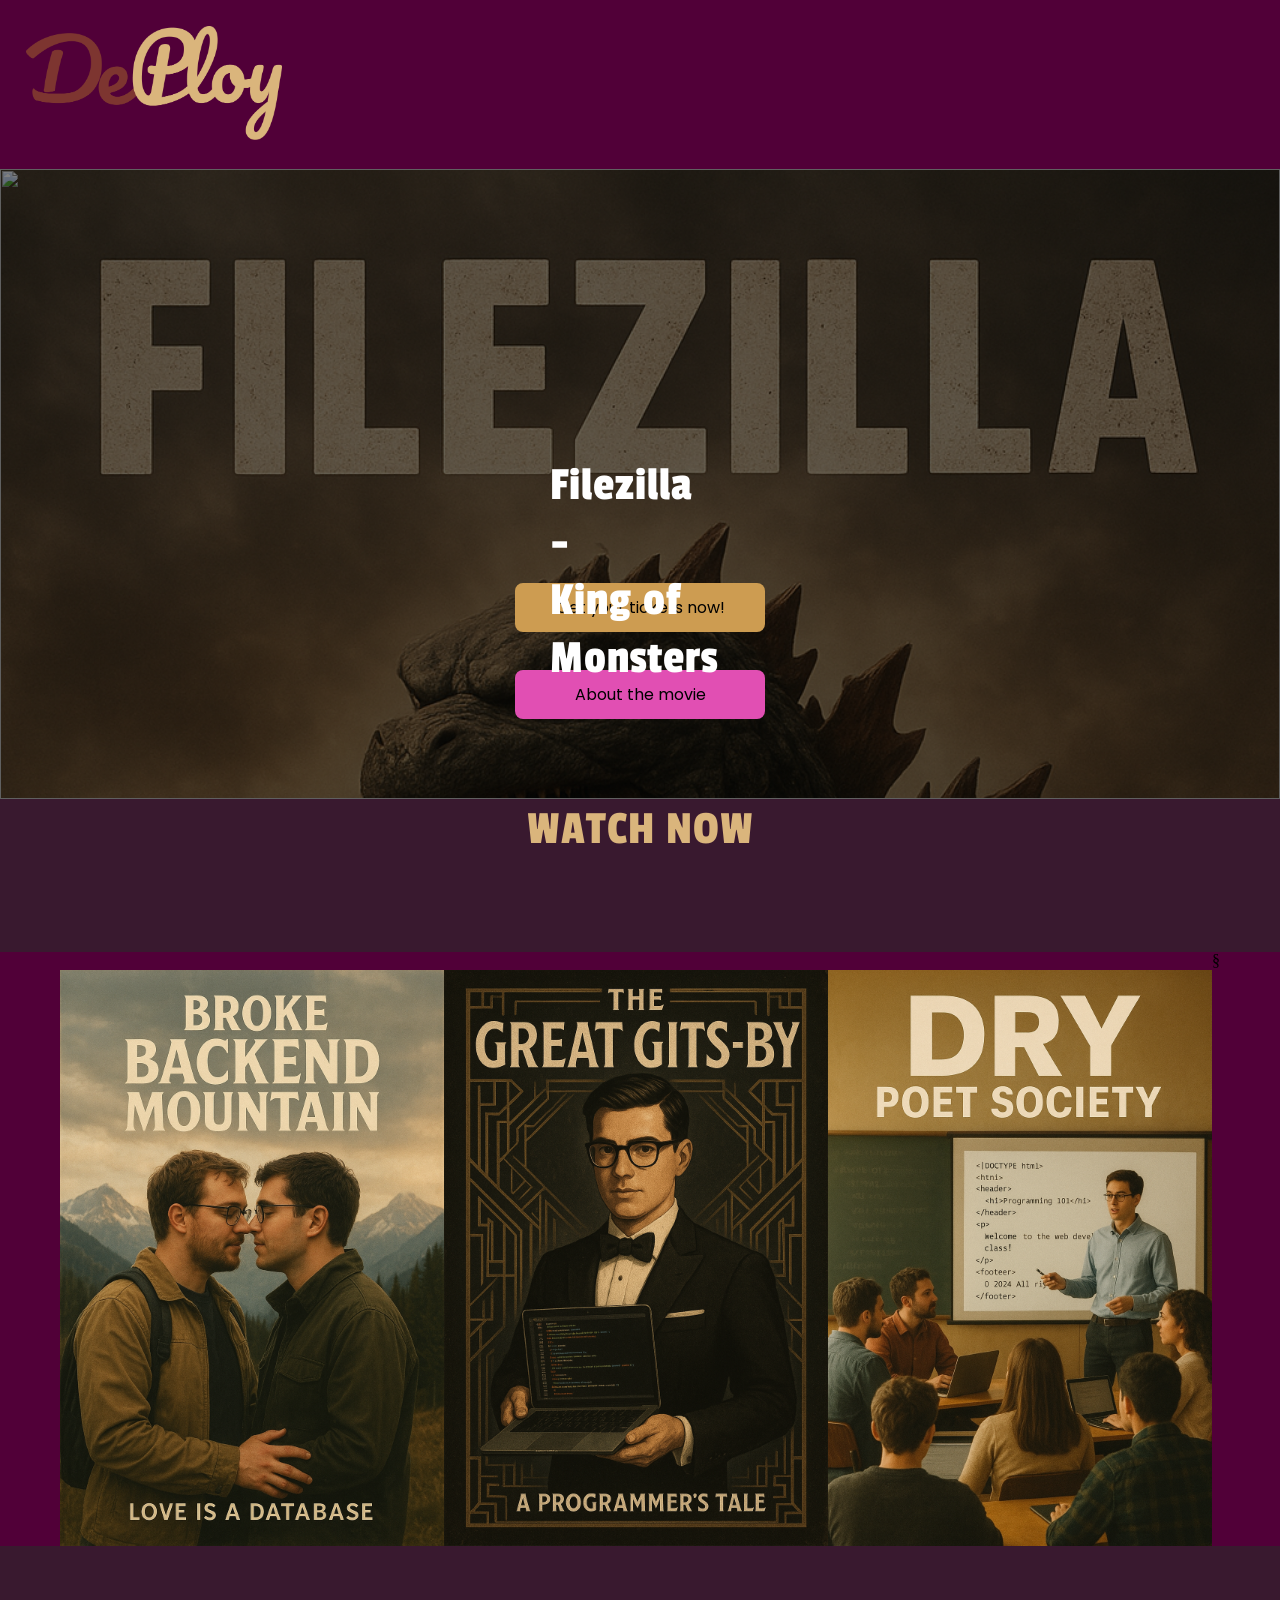
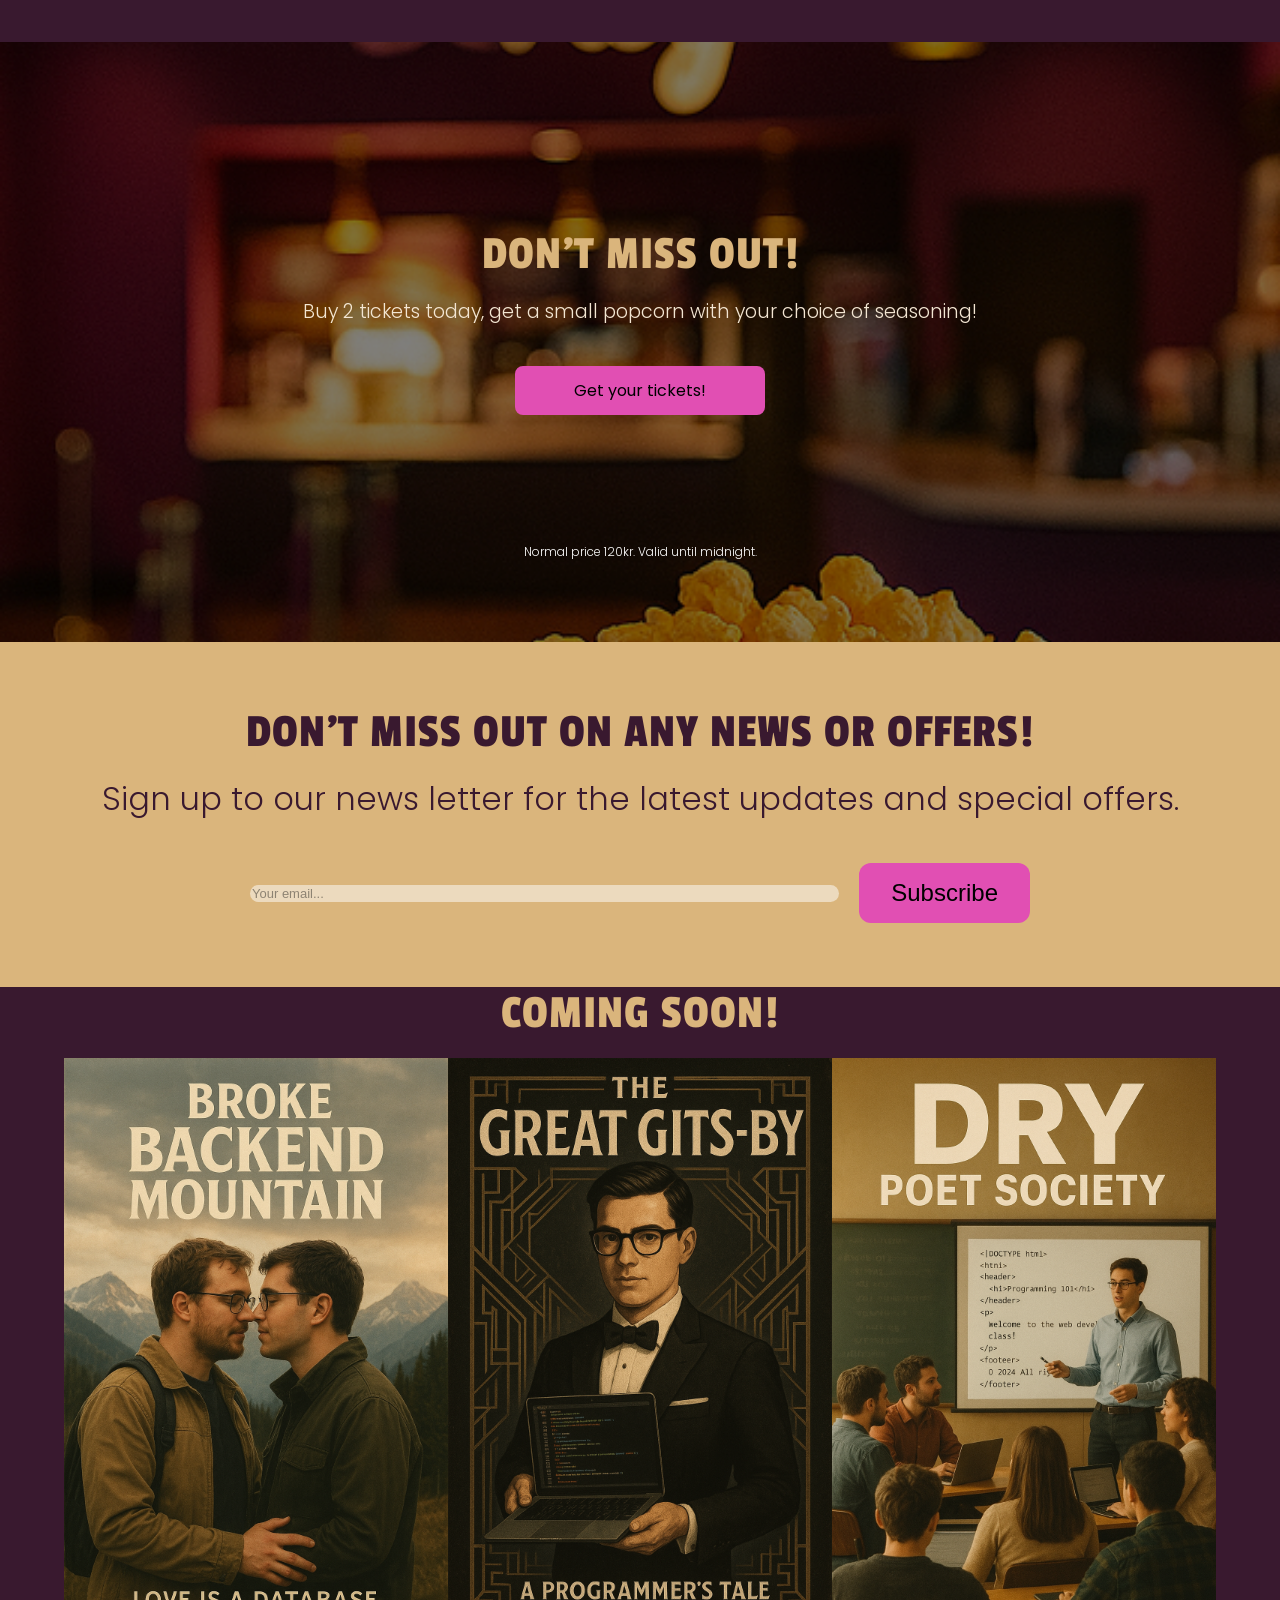
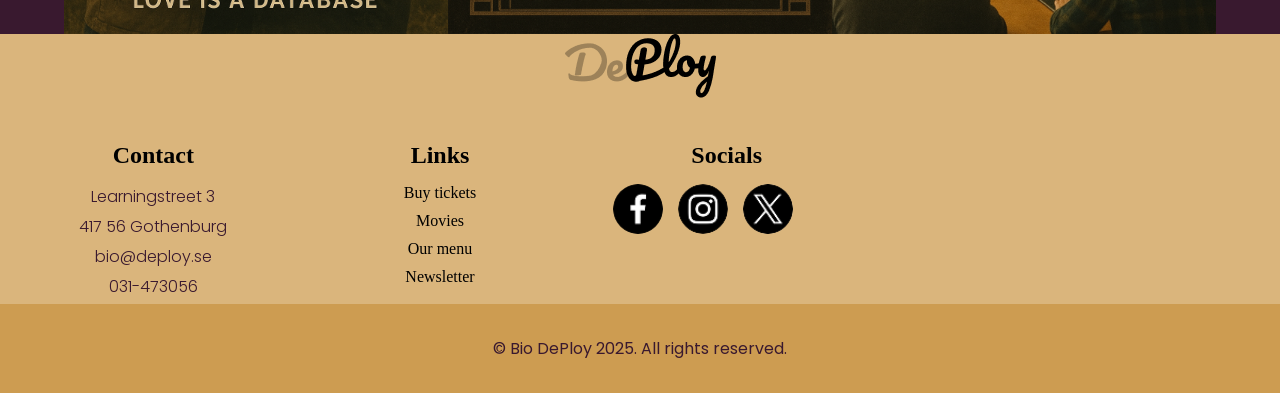
==== index.html @ 93028e11 "please work" ====
<!DOCTYPE html>
<html lang="en">
<head>
    <meta charset="UTF-8">
    <meta name="viewport" content="width=device-width, initial-scale=1.0">
    <title>Deploy theater</title>
    <link rel="stylesheet" href="style.css">
  
    
</head>
<body>
   <header>
        <img class="logo" src="images/Logga(1).png">
   </header>
        <div class="image-container">
            <img class="hero-img" src="images/FILEZILLAAA.png">
                <div class="button-container">
                    <h1>Filezilla -<br> King of Monsters</h1><br>
                    <button class="button-main">Get your tickets now!</button><br>
                    <button class="button-info">About the movie</button>
                </div>   
        </div>
            <h2>WATCH NOW</h2>
                <div class="carousel-container">
                    <img class="carousel-img" src="images/Brokebackend.png">
                    <img class="carousel-img" src="images/GreatGitsby.png">
                    <img class="carousel-img" src="images/drypoet.png">
               § </div>
                
                        <section class="offer">

                            
                            <div id="popcorn">  
                                <img src="/images/popcorn.png">  
                                <div class="popcorn-content">
                                    <h2>Don't miss out!</h2>
                                    <p>Buy 2 tickets today, get a small popcorn with your choice of seasoning!</p>
                                    <button class="button-info">Get your tickets!</button>
                                </div>
                                <p class="popcorn-disclaimer"><small>Normal price 120kr. Valid until midnight.</small></p>
                            </div>
                             
                        </section>
                        <div class="newsletter-section">
                            <h2>Don't miss out on any news or offers!</h2>
                            <p>Sign up to our news letter for the latest updates and special offers.</p>
                            
                            <div class="newsletter-form">
                                <input type="email" placeholder="Your email...">
                                <button>Subscribe</button>
                            </div>
                        </div>
                   <h2>Coming soon!</h2>
                    <div class="upcoming-movies">
                    <img class="carousel-img" src="images/Brokebackend.png">
                    <img class="carousel-img" src="images/GreatGitsby.png">
                    <img class="carousel-img" src="images/drypoet.png">
                    </div> 
                    

                
                    <footer>
                        <div class="footer-logo">
                            <img src="images/loggo.png" alt="Deploy">
                        </div>
                        
                        <div class="footer-container">
                            <div class="footer-contact">
                                <h3>Contact</h3>
                                <p>Learningstreet 3</p>
                                <p>417 56 Gothenburg</p>
                                <p>bio@deploy.se</p>
                                <p>031-473056</p>
                            </div>
                            
                            <div class="footer-links">
                                <h3>Links</h3>
                                <ul>
                                    <li><a href="#">Buy tickets</a></li>
                                    <li><a href="#">Movies</a></li>
                                    <li><a href="#">Our menu</a></li>
                                    <li><a href="#">Newsletter</a></li>
                                </ul>
                            </div>
                            
                            <div class="footer-socials">
                                <h3>Socials</h3>
                                <div class="social-icons">
                                    <a href="#"><img src="images/facebook.png" alt="Facebook"></a>
                                    <a href="#"><img src="images/instagram.png" alt="Instagram"></a>
                                    <a href="#"><img src="images/twitter.png" alt="X"></a>
                                </div>
                            </div>
                            <br>
                        </footer>
                   
                            <section class="copyright">
                                &copy; Bio DePloy 2025. All rights reserved.
                            </section>
                    
</body>
</html>
---- style.css ----
@import url('https://fonts.googleapis.com/css2?family=Great+Vibes&family=Londrina+Sketch&family=Noto+Serif+Oriya:wght@400..700&family=Passion+One:wght@400;700;900&family=Permanent+Marker&family=Poppins:ital,wght@0,100;0,200;0,300;0,400;0,500;0,600;0,700;0,800;0,900;1,100;1,200;1,300;1,400;1,500;1,600;1,700;1,800;1,900&family=Roboto+Mono:ital,wght@0,100..700;1,100..700&family=Story+Script&display=swap');


:root {
    --primary-bg-color: #39192F;
    --secondary-bg-color: #510038;
    --contrast-color:#DAB57C;
    --contrast-button:#CD9C51;
    --gold-100: #C18325;
    --primary-txt-color:#F3E6D3;
    --main-button-color:#E14FB3;
    --primary-font-family: 'Passion One', sans-serif;
    --p-font-family: 'Poppins', sans-serif;
    --light-grey: #D9D9D9;
}

* {
  margin: 0;
  box-sizing: border-box;
}

body{
    background-color: var(--primary-bg-color);
    size: 16px;
 }

 h1 {
  font-family: Passion One;
  color: var(--primary-txt-color);
  font-size: 40px;
  font-weight: normal;
  letter-spacing: 1px;
 }

 h2{
    text-align: center;
    font-size: 30px;
    font-family: var(--primary-font-family);
    color:var(--primary-txt-color);
    text-transform: uppercase;
    font-weight: normal;
    letter-spacing: 1px;
}

 p {
  font-family: Poppins;
  font-size: 16px;
  color: var(--primary-txt-color);
  margin-bottom: 10px;
  font-weight: 300;
 }

  p strong {
  font-family: Poppins;
  font-size: 16px;
  color: var(--primary-txt-color);
  margin-bottom: 10px;
  font-weight: 600;
 }

.bold {
  font-weight: 600;
  margin-bottom: 20px;
}

.logo{
    width: 20%;
    /* height: 0%; */
    margin: 2% 2%;  
}

header {
    background-color: var(--secondary-bg-color);
}

.image-container {
    position: relative;
    display: inline-block;
    width: 100vw;
    height: 50vh; 
    background-repeat: no-repeat;
    background-image: linear-gradient(rgba(0, 0, 0, 0.6), rgba(0, 0, 0, 0.6)), url("../images/FILEZILLA.png");
    background-size: 100% auto;
  }

  .secondary-background {
    background-color: var(--secondary-bg-color);
    padding: 20px;
  }

  .divider-gold {
    height: 3px;
    background-color: #CD9C51;
  }
  
  .hero-img {
    width: 100vw;          
    height: 100%;     
    display: block;
  }


  /* --- MOVIE PAGE ---*/

  .movie-presentation {
    position: relative;
  }

  .image-container {
    position: relative;
  }

  .image-container h1 {
    position: absolute;
    bottom: 1rem;
    left: 47%;
    width: 50%;
    font-size: 2rem; 
  }

  .moviepage-poster {
    position: absolute;
    right: 58%;
    bottom: -25%;
    height: 50%;

    border: 0.2rem solid var(--contrast-color);
    border-radius: 0.5rem;
  }

  .movie-presentation button {
    position: absolute;
    bottom: -5rem;
    left: 47%;
  }

  .movie-information {
    position: relative;
    display: flex;
    flex-direction: column;
    margin: 40% 1.5rem 20% 1.5rem;
  }

  .movie-information h2 {
    text-align: left;
  }

  .info-boxes {
    display: flex;
    flex-direction: row;
  }

  .info-box {
    background-color: var(--gold-100);
    padding: 5px 10px 5px 10px;
    border-radius: 50px;
    margin-left: 0px;
    margin-top: 20px;
    margin-right: 10px;
    margin-bottom: 20px;
    font-family: Poppins;
    font-size: 14px;
    color: var(--primary-txt-color);
    font-weight: 200;
  }

  /* --- BOOKING MODULE --- */

  .booking-module {
    display: flex;
    flex-direction: column;
    justify-content: center;
    align-items: flex-start;
    padding: 3rem 2rem 6rem 2rem;
    position: relative;
  }

  .booking-module-text {
    display: flex;
    justify-content: flex-start;
    flex-direction: column;
  }

  .booking-module-text p strong {
    font-size: 18px;
  }

  .booking-module-text h2{
    text-align: left;
    margin-bottom: 0.3rem;
  }

  .date-block-container {
    display: flex;
    flex-wrap: wrap;
    justify-content: flex-start;
    gap: 0.3rem;
    font-family: var(--p-font-family);
    font-weight: 300;
    font-size: 1rem;
    margin-bottom: 1.5rem;
  }

  .date-block {
      background-color: var(--light-grey);
      padding: 0.5rem;
      border-radius: 0.3rem;
      width: 68px;
      height: 43px;
      display: flex;
      justify-content: center;
      align-items: center;
      font-weight: 500;
}

#date-block-selected {
    background-color: var(--contrast-color);
}

  #more {
    display: flex;
    justify-content: center;
    align-items: center;
  }

    .time-block-container {
    display: flex;
    flex-wrap: wrap;
    justify-content: flex-start;
    gap: 0.3rem;
    font-family: var(--p-font-family);
    font-weight: 300;
    font-size: 1rem;
    margin-bottom: 1.5rem;
  }

  .time-block {
      background-color: var(--light-grey);
      padding: 0.5rem;
      border-radius: 0.3rem;
      width: 68px;
      height: 43px;
      display: flex;
      justify-content: center;
      align-items: center;
      font-weight: 500;
  }

  .booking-module button {
    position: absolute;
    right: 10%;
    bottom: 2rem;
  }


  .button-main{
    background-color: var(--light-grey);
  }

  .button-info{
    background-color: var(--main-button-color);
  }
  
  .button-main, .button-info {
    border: none;
    padding: 15px 10px 15px 10px;
    border-radius: 8px;
    cursor: pointer;
    font-size: 16px;
    transition: background-color 0.3s ease;
    font-family: 'Poppins', sans-serif;
    /* width: 100; */
    display: flex;
    justify-content: center;
    align-items: center;
    column-gap: 10px;
}
  
  .button-main:hover,
  .button-info:hover {
    background-color: rgba(255, 255, 255, 0.8);
    color: #000;
  }

#gallery-grid {
  display: none;
}

.carousel-img{
    width: 30%;
    margin-top: 2vh;
}

.offer{
    display: flex;
    justify-content: space-around;
    position: relative;
}

.carousel-container{
    background-color: var(--secondary-bg-color);
    display: flex;
    justify-content: center;

}

.offer > img:last-of-type {
    width: 30%;
    height: 30%;
    position: absolute;
    top: 40%;
    left: 50%;
}

.newsletter{
    background-color: var(--contrast-color);
    width: 100%;
    height:10vh;
    margin-bottom: 20px;
    display: flex;
    justify-content: space-around;
    align-items: center;
}

.newsletter > p {
    font-size: 1rem;
}

.newsletter > input{
    width: 20vw;
    height: 3vh;
    border-radius: 5px;
    color:grey;
}

.upcoming-movies{
    display: flex;
    justify-content: center;
}


/* --- FOOTER --- */

footer{
    background-color: var(--contrast-color);
    position: relative;
  }

footer p {
      color: var(--primary-bg-color);
}
footer p strong {
      color: var(--primary-bg-color);
}

.footer-grid {
  display: grid;
  grid-template-columns: repeat(6, auto);
  grid-template-rows: repeat(14, auto);
}

.footer-grid .logo {
  width: 50%;
  margin-top: 2rem;
  justify-self: center;

  grid-column: 3 / 5;
  grid-row: 2 / 3;
}

.footer-grid .p1 {
  text-align: center;
  padding: 10px;
  
  grid-column: 3 / 5;
  grid-row: 4 / 6;
}

.footer-grid .p2 {
  text-align: center;
  padding: 10px;

  grid-column: 3 / 5;
  grid-row: 7 / 9;
}

.footer-grid .p3 {
  text-align: center;
  padding-top: 10px;

  grid-column: 3 / 5;
  grid-row: 10 / 11;
}

.footer-grid .grid-logos {
  justify-self: center;
  margin-bottom: 2rem;

  grid-column: 3 / 5;
  grid-row: 11 / 12;
}

.footer-grid .grid-logos img {
  height: 70%;
}

.hans {
    position: absolute;
    height: 40%;
    right: -91px;
    bottom: 176px;
    rotate: 327deg;
}

.copyright {
  padding: 2rem;
  background-color: var(--contrast-button);
  text-align: center;

  font-family: var(--p-font-family);
  color: var(--primary-bg-color);
}




@import url('https://fonts.googleapis.com/css2?family=Great+Vibes&family=Londrina+Sketch&family=Noto+Serif+Oriya:wght@400..700&family=Passion+One:wght@400;700;900&family=Permanent+Marker&family=Poppins:ital,wght@0,100;0,200;0,300;0,400;0,500;0,600;0,700;0,800;0,900;1,100;1,200;1,300;1,400;1,500;1,600;1,700;1,800;1,900&family=Roboto+Mono:ital,wght@0,100..700;1,100..700&family=Story+Script&display=swap');


:root {
    --primary-bg-color: #39192F;
    --secondary-bg-color: #510038;
    --contrast-color:#DAB57C;
    --contrast-button:#CD9C51;
    --gold-100: #C18325;
    --primary-txt-color:#F3E6D3;
    --main-button-color:#E14FB3;
    --primary-font-family: 'Passion One', sans-serif;
    --p-font-family: 'Poppins', sans-serif;
    --light-grey: #D9D9D9;
}

body{
    background-color: var(--primary-bg-color);
    margin: 0;
 }

 h1{
    color:white;
    font-family: 'Passion One';
    font-weight: 500;
    font-size: 4rem;
    margin: 0 0 1rem 0;
    line-height: 1.2;
}

h2{
    font-size: 3rem;
}

.logo{
    width: 20%;
    /* height: 0%; */
    margin: 2% 2%;  
}

header {
    background-color: var(--secondary-bg-color);
}

.image-container {
    position: relative;
    display: inline-block;
    width: 100%;
}
  
.hero-img {
    width: 100%;               
    display: block;
    max-height: 750px;  
    object-fit: cover;  
    filter: brightness(0.5);
}

.button-container {   
    position: absolute;  
    bottom: 80px;        
    left: 50%;           
    transform: translateX(-50%);
    display: flex;
    flex-direction: column;
    align-items: center;
    width: 90%;
    max-width: 600px;
    gap: 10px;
    padding: 0 20px;
}

.button-main{
    background-color: var(--contrast-button);
}

.button-info{
    background-color: var(--main-button-color);
}
  
.button-main, .button-info {
    border: none;
    padding: 12px 30px;
    border-radius: 8px;
    cursor: pointer;
    font-size: 16px;
    transition: background-color 0.3s ease;
    font-family: 'Poppins', sans-serif;
    width: 250px;
    text-align: center;
}
  
.button-main:hover,
.button-info:hover {
    background-color: rgba(255, 255, 255, 0.8);
    color: #000;
}



.carousel-img{
    width: 30%;
    margin-top: 2vh;
}

.offer{
    display: flex;
    justify-content: space-around;
    position: relative;
}

#popcorn {
    position: relative;  
    width: 100%;
    display: flex;
    flex-direction: column;
    justify-content: space-between;
    align-items: center;
    min-height: 400px;
    padding: 40px 20px;
}

#popcorn img {
    position: absolute;
    width: 100%;
    height: 100%;
    object-fit: cover;
    filter: brightness(0.5);
    z-index: 0;
    top: 0;
    left: 0;
}

.popcorn-content {
    flex: 1;
    display: flex;
    flex-direction: column;
    justify-content: center;
    align-items: center;
    text-align: center;
    color: #F3E6D3; 
    width: 90%;
    max-width: 600px;
    z-index: 1;
    padding: 20px;
}

.popcorn-content h2 {
    font-size: 2rem;
    margin-bottom: 1rem;
}

.popcorn-content p {
    color: var(--primary-txt-color);
    font-size: 1rem;
    margin-bottom: 1.5rem;
}

.popcorn-content button {
    margin-top: 1rem;
}

.popcorn-disclaimer {
    padding-bottom: 20px;
    color: white;
    margin: 0;
    text-align: center;
    z-index: 1;
    font-size: 0.9rem;
}


  
h2{
    text-align: center;
    font-family: var(--primary-font-family);
    color:var(--contrast-color);       
}

.carousel-container{
    display: flex;
    justify-content: center;
    margin: 6rem 0;

}




.newsletter-section {
    background-color: #DAB57C;
    padding: 4rem 3rem;
    text-align: center;
}

.newsletter-section h2 {
    font-size: 3rem;
    margin-bottom: 1rem;
    color: var(--primary-bg-color);
}

.newsletter-section p {
    font-size: 2rem;
    margin-bottom: 2.5rem;
    color: var(--primary-bg-color);
}

.newsletter-form {
    display: flex;
    justify-content: center;
    align-items: center;
    gap: 20px;
    max-width: 800px;
    margin: 0 auto;
    flex-wrap: wrap; 
    padding: 0 10px; 
}

.newsletter-form input {
    flex: 1;
    min-width: 4rem; 
    font-size: 1rem;
    border: none;
    border-radius: 12px;
    background-color: rgba(255, 255, 255, 0.5);
    font-size: small;
}

.newsletter-form input::placeholder {
    color: rgba(0, 0, 0, 0.4);
}

.newsletter-form button {
    padding: 1rem 2rem;
    font-size: 1.5rem;
    border: none;
    border-radius: 12px;
    background-color: var(--main-button-color);
    color: #000;
    cursor: pointer;
    min-width: 150px; 
}

.upcoming-movies{
    display: flex;
    justify-content: center;
}


footer {
    background-color: var(--contrast-color);
    color: #000;

}


.footer-logo {
    text-align: center;
    margin-bottom: 40px;
    max-width: 1400px;
    margin-left: auto;
    margin-right: auto;
}

.footer-logo img {
    max-width: 300px;
}


.footer-container {
    display: flex;
    flex-direction: column;
    gap: 30px;
    max-width: 1400px;
    margin: 0 auto;
    position: relative;
    justify-content: center;
    align-items: center;
}

.footer-contact h3,
.footer-links h3,
.footer-socials h3 {
    font-size: 1.5rem;
    margin-bottom: 15px;
    font-weight: 700;
}

.footer-contact p {
    margin: 5px 0;
    font-size: 1rem;
}

.footer-links ul {
    list-style: none;
    padding: 0;
    margin: 0;
}

.footer-links li {
    margin-bottom: 10px;
}

.footer-links a {
    color: #000;
    text-decoration: none;
    font-size: 1rem;
}

.footer-links a:hover {
    text-decoration: underline;
}

.social-icons {
    display: flex;
    gap: 15px;
}

.social-icons img {
    width: 50px;
    height: 50px;
    border-radius: 50%;
}


.footer-bottom {
    margin-top: 40px;
}
.footer-contact,
.footer-links,
.footer-socials {
    text-align: center;
}

.footer-grid .p3 {
  text-align: center;
  padding-top: 10px;

  grid-column: 3 / 5;
  grid-row: 10 / 11;
}

.footer-grid .grid-logos {
  justify-self: center;
  margin-bottom: 2rem;

  grid-column: 3 / 5;
  grid-row: 11 / 12;
}

.footer-grid .grid-logos img {
  height: 70%;
}

.copyright {
    padding: 2rem;
    background-color: var(--contrast-button);
    text-align: center;
    font-family: var(--p-font-family);
    color: var(--primary-bg-color);


}


@media (min-width: 768px) {

    .footer-container {
        display: grid;
        grid-template-columns: 1fr 1fr 1fr 1.5fr;
        gap: 40px;
        align-items: start;
        padding: 0 40px;
    }
}
    
    .footer-contact {
        grid-column: 1;
    }
    
    .footer-links {
        grid-column: 2;
    
    }
    
    .footer-socials {
        grid-column: 3;
    }
    


@media (min-width: 1024px) {
    .footer-logo img {
        max-width: 350px;
    }
    
    .footer-container {
        gap: 60px;
    }
}


@media (min-width: 768px) {
    #popcorn {
        min-height: 500px;
        padding: 60px 40px;
    }
    
    .popcorn-content h2 {
        font-size: 3rem;
    }
    
    .popcorn-content p {
        font-size: 1.2rem;
    }
}

@media (min-width: 1024px) {
    #popcorn {
        min-height: 600px;
    }
    
    .popcorn-content {
        max-width: 800px;
    }
}


@media (max-width: 768px) {
    h1 {
        font-size: 2.5rem;
    }
    
    .button-container {
        bottom: 40px;
    }
    
    .button-main, .button-info {
        width: 220px;
    }
}

@media (max-width: 480px) {
    h1 {
        font-size: 1.8rem;
    }
    
    .button-main, .button-info {
        width: 180px;
        font-size: 14px;
        padding: 10px 20px;
    }
    
    .button-container {
        bottom: 30px;
        gap: 8px;
    }
}

@media (max-width: 360px) {
    h1 {
        font-size: 1.5rem;
    }
    
    .button-main, .button-info {
        width: 160px;
        font-size: 13px;
    }
}




/* --- DEVICE CUSTOMIZATION ---*/

/* @media (min-width: 500px) {
  .moviepage-h1-button button {
    bottom: 25%;
  }

  .movie-information {
    margin: 40% 10% 50px 10%;
    top: 0;
  }

  .booking-module {
    padding: 3rem 3rem 6rem 3rem
  }
} */


@media screen and (min-width: 1200px) {

  .image-container {
    height: 70vh;
  }
  
  .moviepage-poster {
    left: 15%;
  }

  .image-container h1 {
    left: 35%;
    width: 25%;
    font-size: 3rem;
  }

  .image-container button {
    left: 35%;
  }

  .movie-information {
    margin: 18% 15% 10% 15%;
    display: grid;
    grid-template-columns: repeat(2, 1fr);
    grid-column-gap: 5rem;
  }

  .gallery-carousel {
    display: none;
  }

  #gallery-grid {
    display: grid;
    padding: 3rem 0 3rem 0;
  }

  .gallery-grid-container {
    display: grid;
    grid-template-columns: repeat(4, 1fr);
    grid-template-rows: repeat(3, 1fr);
    gap: 1rem;
    height: 620px;

    margin: 3rem 0rem 3rem 0rem;
  }

  .gallery-grid-container div:first-child {
    grid-column: 1 / 3 ;
    grid-row: 1 / 4;
    background-color: black;
  }

  .gallery-grid-container div:nth-child(2) {
    grid-column: 3 / 4;
    grid-row: 1 / 2;
    background-color: black;
  }
  
  .gallery-grid-container div:nth-child(3) {
    grid-column: 4 / 5;
    grid-row: 1 / 2;
    background-color: black;
  }
  
  .gallery-grid-container div:nth-child(4) {
    grid-column: 3 / 5;
    grid-row: 2 / 4;
    background-color: black;
  }


}
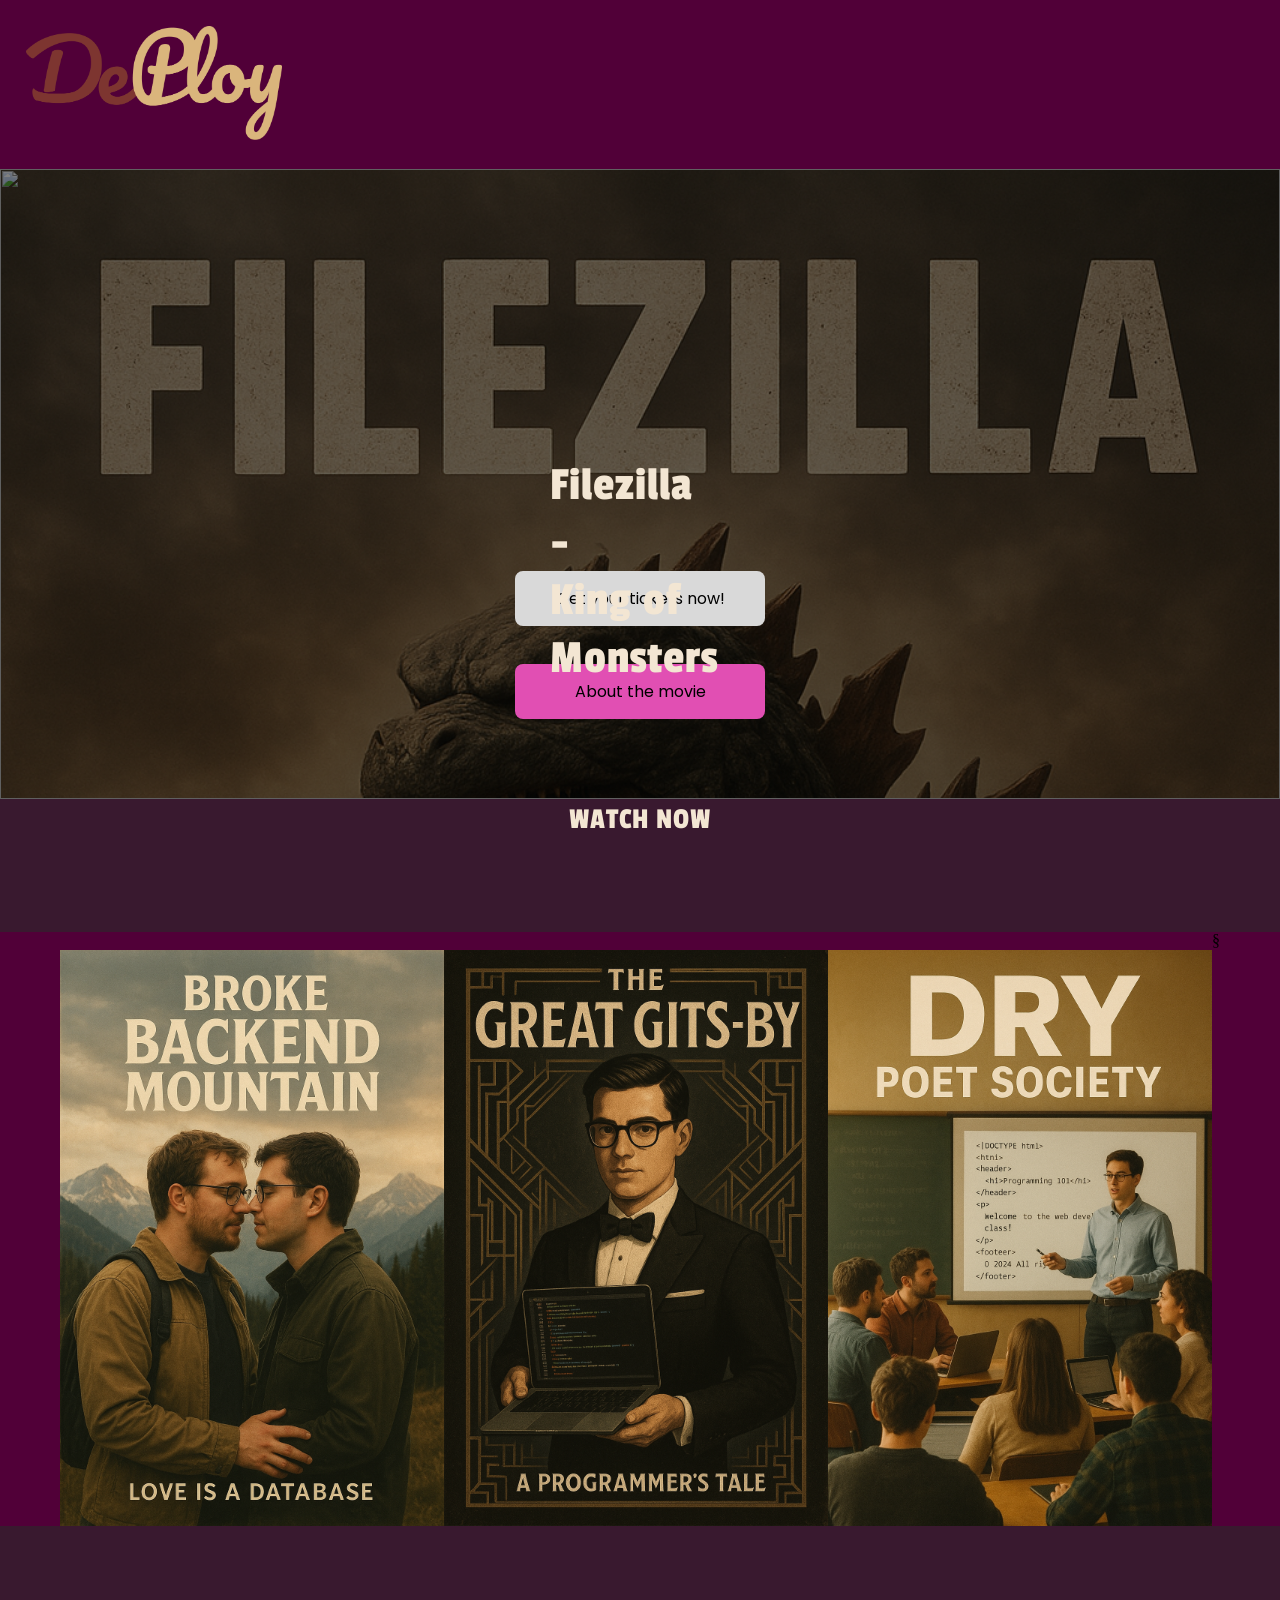
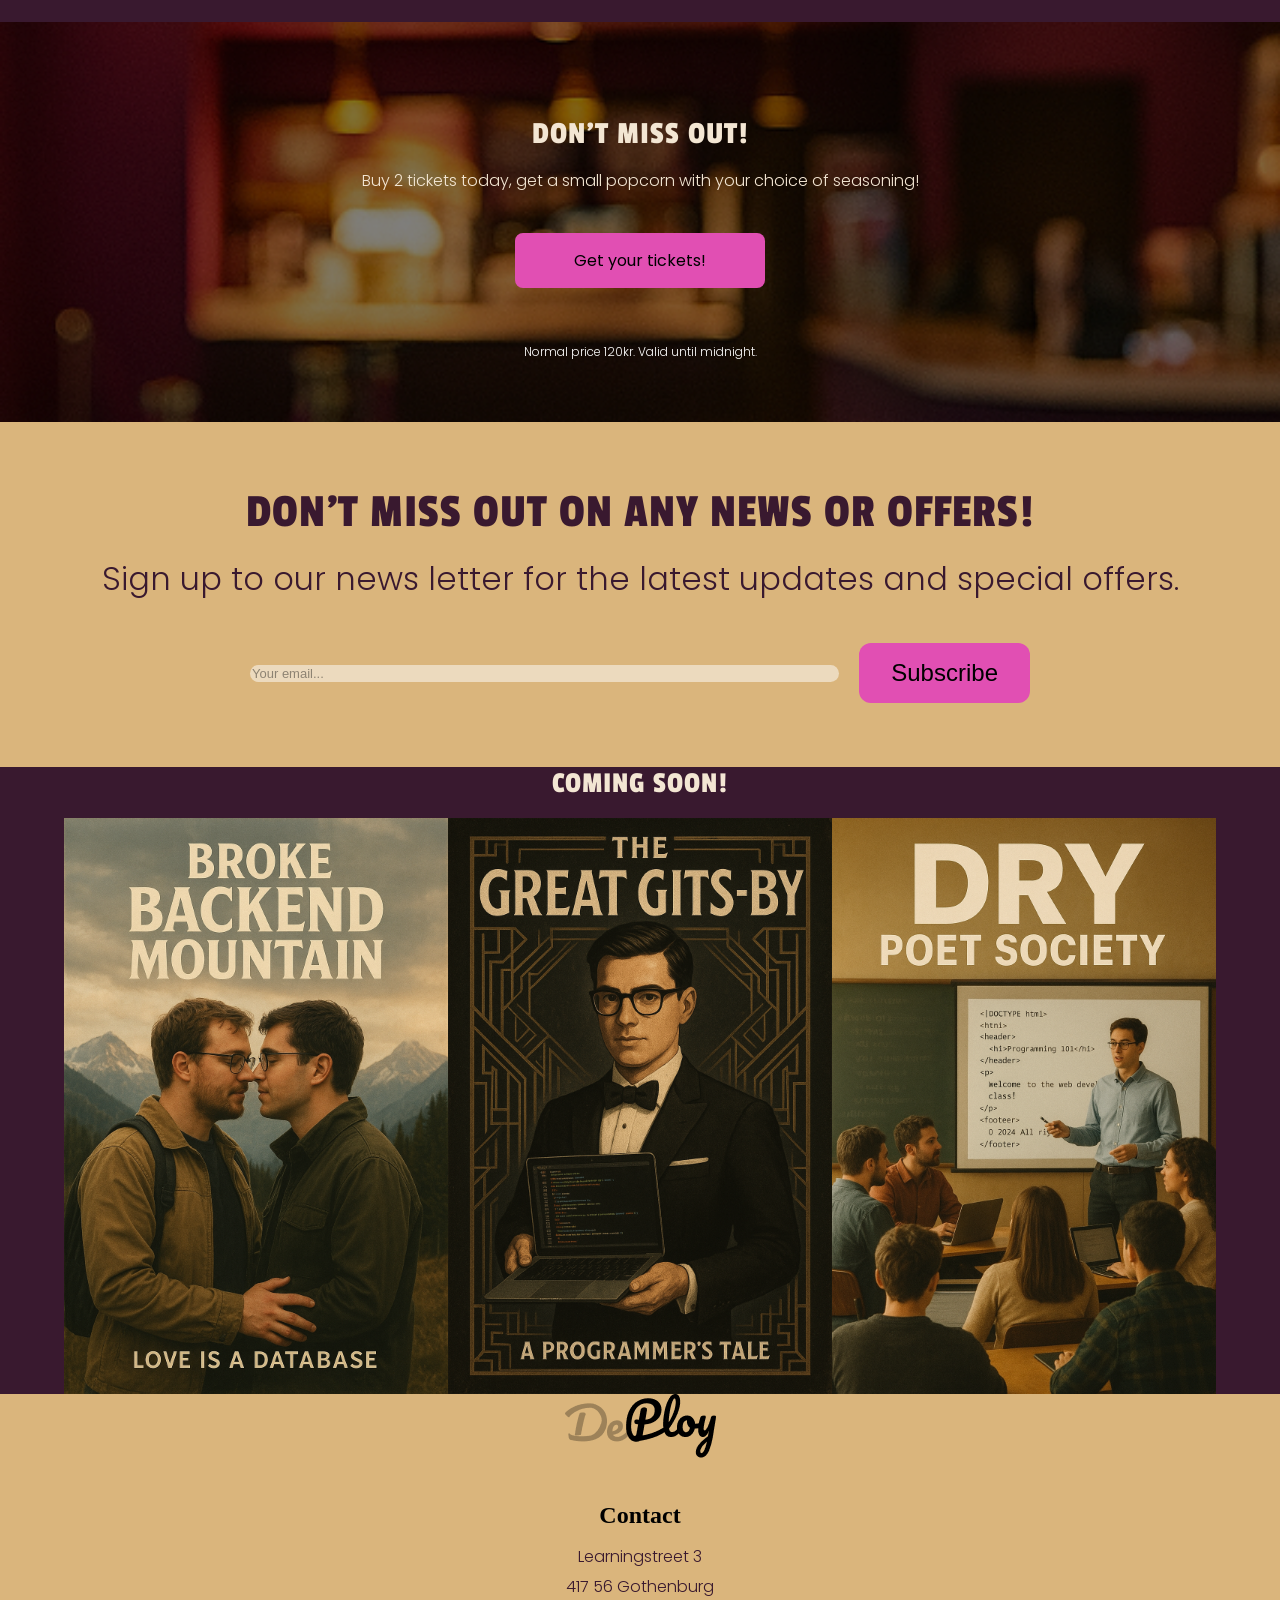
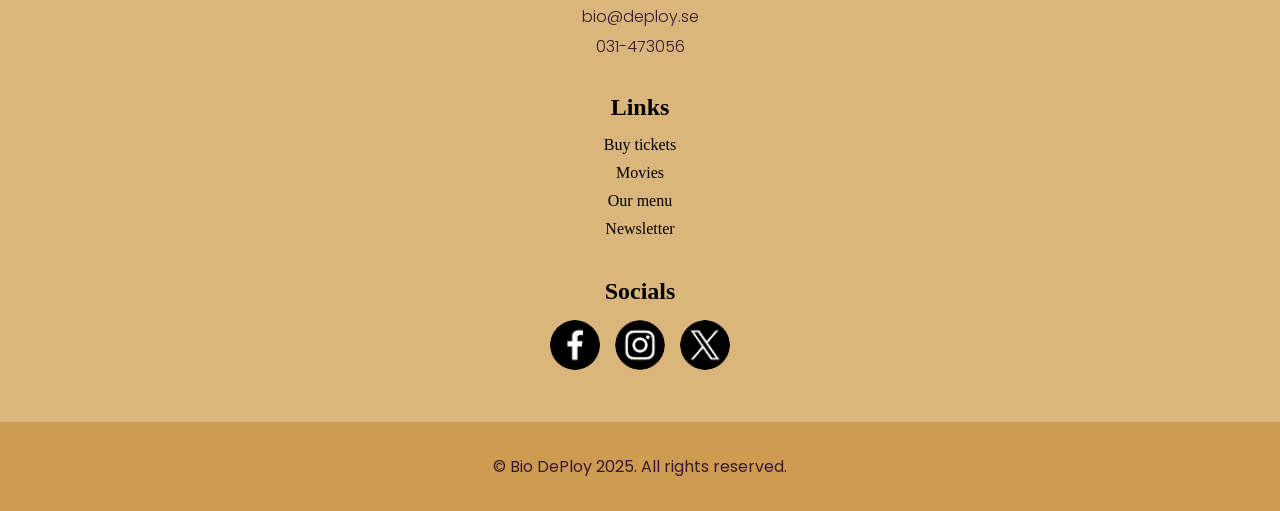
==== commit fc89a290: "added the entire site" ====
--- a/index.html
+++ b/index.html
@@ -4,7 +4,12 @@
     <meta charset="UTF-8">
     <meta name="viewport" content="width=device-width, initial-scale=1.0">
     <title>Deploy theater</title>
-    <link rel="stylesheet" href="style.css">
+    <link rel="stylesheet" href="css/style.css">
+    <link rel="stylesheet" href="css/components.css">
+    <link rel="stylesheet" href="css/moviepage.css">
+    <link rel="stylesheet" href="css/media.css">
+    <link rel="stylesheet" href="css/offer.css">
+    <link rel="stylesheet" href="css/footer.css">
   
     
 </head>
--- a/css/style.css
+++ b/css/style.css
@@ -0,0 +1,258 @@
+
+.image-container {
+    position: relative;
+    display: inline-block;
+    width: 100vw;
+    height: 50vh; 
+    background-repeat: no-repeat;
+    background-image: linear-gradient(rgba(0, 0, 0, 0.6), rgba(0, 0, 0, 0.6)), url("../images/FILEZILLA.png");
+    background-size: 100% auto;
+  }
+
+  .secondary-background {
+    background-color: var(--secondary-bg-color);
+    padding: 20px;
+  }
+
+  .divider-gold {
+    height: 3px;
+    background-color: #CD9C51;
+  }
+  
+  .hero-img {
+    width: 100vw;          
+    height: 100%;     
+    display: block;
+  }
+
+
+#gallery-grid {
+  display: none;
+}
+
+.carousel-img{
+    width: 30%;
+    margin-top: 2vh;
+}
+
+.offer{
+    display: flex;
+    justify-content: space-around;
+    position: relative;
+}
+
+.carousel-container{
+    background-color: var(--secondary-bg-color);
+    display: flex;
+    justify-content: center;
+
+}
+
+.offer > img:last-of-type {
+    width: 30%;
+    height: 30%;
+    position: absolute;
+    top: 40%;
+    left: 50%;
+}
+
+.newsletter{
+    background-color: var(--contrast-color);
+    width: 100%;
+    height:10vh;
+    margin-bottom: 20px;
+    display: flex;
+    justify-content: space-around;
+    align-items: center;
+}
+
+.newsletter > p {
+    font-size: 1rem;
+}
+
+.newsletter > input{
+    width: 20vw;
+    height: 3vh;
+    border-radius: 5px;
+    color:grey;
+}
+
+.upcoming-movies{
+    display: flex;
+    justify-content: center;
+}
+
+
+
+.copyright {
+  padding: 2rem;
+  background-color: var(--contrast-button);
+  text-align: center;
+
+  font-family: var(--p-font-family);
+  color: var(--primary-bg-color);
+}
+
+
+
+body{
+    background-color: var(--primary-bg-color);
+    margin: 0;
+ }
+
+ h1{
+    color:white;
+    font-family: 'Passion One';
+    font-weight: 500;
+    font-size: 4rem;
+    margin: 0 0 1rem 0;
+    line-height: 1.2;
+}
+
+h2{
+    font-size: 3rem;
+}
+
+.logo{
+    width: 20%;
+    /* height: 0%; */
+    margin: 2% 2%;  
+}
+
+header {
+    background-color: var(--secondary-bg-color);
+}
+
+.image-container {
+    position: relative;
+    display: inline-block;
+    width: 100%;
+}
+  
+.hero-img {
+    width: 100%;               
+    display: block;
+    max-height: 750px;  
+    object-fit: cover;  
+    filter: brightness(0.5);
+}
+
+.button-container {   
+    position: absolute;  
+    bottom: 80px;        
+    left: 50%;           
+    transform: translateX(-50%);
+    display: flex;
+    flex-direction: column;
+    align-items: center;
+    width: 90%;
+    max-width: 600px;
+    gap: 10px;
+    padding: 0 20px;
+}
+
+.button-main{
+    background-color: var(--contrast-button);
+}
+
+.button-info{
+    background-color: var(--main-button-color);
+}
+  
+.button-main, .button-info {
+    border: none;
+    padding: 12px 30px;
+    border-radius: 8px;
+    cursor: pointer;
+    font-size: 16px;
+    transition: background-color 0.3s ease;
+    font-family: 'Poppins', sans-serif;
+    width: 250px;
+    text-align: center;
+}
+  
+.button-main:hover,
+.button-info:hover {
+    background-color: rgba(255, 255, 255, 0.8);
+    color: #000;
+}
+
+
+
+.carousel-img{
+    width: 30%;
+    margin-top: 2vh;
+}
+
+h2{
+    text-align: center;
+    font-family: var(--primary-font-family);
+    color:var(--contrast-color);       
+}
+
+.carousel-container{
+    display: flex;
+    justify-content: center;
+    margin: 6rem 0;
+
+}
+
+.newsletter-section {
+    background-color: #DAB57C;
+    padding: 4rem 3rem;
+    text-align: center;
+}
+
+.newsletter-section h2 {
+    font-size: 3rem;
+    margin-bottom: 1rem;
+    color: var(--primary-bg-color);
+}
+
+.newsletter-section p {
+    font-size: 2rem;
+    margin-bottom: 2.5rem;
+    color: var(--primary-bg-color);
+}
+
+.newsletter-form {
+    display: flex;
+    justify-content: center;
+    align-items: center;
+    gap: 20px;
+    max-width: 800px;
+    margin: 0 auto;
+    flex-wrap: wrap; 
+    padding: 0 10px; 
+}
+
+.newsletter-form input {
+    flex: 1;
+    min-width: 4rem; 
+    font-size: 1rem;
+    border: none;
+    border-radius: 12px;
+    background-color: rgba(255, 255, 255, 0.5);
+    font-size: small;
+}
+
+.newsletter-form input::placeholder {
+    color: rgba(0, 0, 0, 0.4);
+}
+
+.newsletter-form button {
+    padding: 1rem 2rem;
+    font-size: 1.5rem;
+    border: none;
+    border-radius: 12px;
+    background-color: var(--main-button-color);
+    color: #000;
+    cursor: pointer;
+    min-width: 150px; 
+}
+
+.upcoming-movies{
+    display: flex;
+    justify-content: center;
+}
+
--- a/css/components.css
+++ b/css/components.css
@@ -0,0 +1,108 @@
+@import url('https://fonts.googleapis.com/css2?family=Great+Vibes&family=Londrina+Sketch&family=Noto+Serif+Oriya:wght@400..700&family=Passion+One:wght@400;700;900&family=Permanent+Marker&family=Poppins:ital,wght@0,100;0,200;0,300;0,400;0,500;0,600;0,700;0,800;0,900;1,100;1,200;1,300;1,400;1,500;1,600;1,700;1,800;1,900&family=Roboto+Mono:ital,wght@0,100..700;1,100..700&family=Story+Script&display=swap');
+
+
+:root {
+    --primary-bg-color: #39192F;
+    --secondary-bg-color: #510038;
+    --contrast-color:#DAB57C;
+    --contrast-button:#CD9C51;
+    --gold-100: #C18325;
+    --gold-40:#e6cea8;
+    --purple-medium:#780058;
+    --purple-medium-light:#9b006a;
+    --primary-txt-color:#F3E6D3;
+    --main-button-color:#E14FB3;
+    --primary-font-family: 'Passion One', sans-serif;
+    --p-font-family: 'Poppins', sans-serif;
+    --light-grey: #D9D9D9;
+}
+
+* {
+    margin: 0;
+    box-sizing: border-box;
+  }
+  
+  body{
+      background-color: var(--primary-bg-color);
+      size: 16px;
+   }
+  
+   h1 {
+    font-family: Passion One;
+    color: var(--primary-txt-color);
+    font-size: 40px;
+    font-weight: normal;
+    letter-spacing: 1px;
+   }
+  
+   h2{
+      text-align: center;
+      font-size: 30px;
+      font-family: var(--primary-font-family);
+      color:var(--primary-txt-color);
+      text-transform: uppercase;
+      font-weight: normal;
+      letter-spacing: 1px;
+  }
+  
+   p {
+    font-family: Poppins;
+    font-size: 16px;
+    color: var(--primary-txt-color);
+    margin-bottom: 10px;
+    font-weight: 300;
+   }
+  
+    p strong {
+    font-family: Poppins;
+    font-size: 16px;
+    color: var(--primary-txt-color);
+    margin-bottom: 10px;
+    font-weight: 600;
+   }
+  
+  .bold {
+    font-weight: 600;
+    margin-bottom: 20px;
+  }
+  
+  .logo{
+      width: 20%;
+      /* height: 0%; */
+      margin: 2% 2%;  
+  }
+  
+  header {
+      background-color: var(--secondary-bg-color);
+  }
+  
+
+
+  .button-main{
+    background-color: var(--light-grey);
+  }
+
+  .button-info{
+    background-color: var(--main-button-color);
+  }
+  
+  .button-main, .button-info {
+    border: none;
+    padding: 15px 10px 15px 10px;
+    border-radius: 8px;
+    cursor: pointer;
+    font-size: 16px;
+    transition: background-color 0.3s ease;
+    font-family: 'Poppins', sans-serif;
+    /* width: 100; */
+    display: flex;
+    justify-content: center;
+    align-items: center;
+    column-gap: 10px;
+}
+  
+  .button-main:hover,
+  .button-info:hover {
+    background-color: rgba(255, 255, 255, 0.8);
+    color: #000;
+  }
--- a/css/moviepage.css
+++ b/css/moviepage.css
@@ -0,0 +1,149 @@
+.movie-presentation {
+    position: relative;
+  }
+
+  .image-container {
+    position: relative;
+  }
+
+  .image-container h1 {
+    position: absolute;
+    bottom: 1rem;
+    left: 47%;
+    width: 50%;
+    font-size: 2rem; 
+  }
+
+  .moviepage-poster {
+    position: absolute;
+    right: 58%;
+    bottom: -25%;
+    height: 50%;
+
+    border: 0.2rem solid var(--contrast-color);
+    border-radius: 0.5rem;
+  }
+
+  .movie-presentation button {
+    position: absolute;
+    bottom: -5rem;
+    left: 47%;
+  }
+
+  .movie-information {
+    position: relative;
+    display: flex;
+    flex-direction: column;
+    margin: 40% 1.5rem 20% 1.5rem;
+  }
+
+  .movie-information h2 {
+    text-align: left;
+  }
+
+  .info-boxes {
+    display: flex;
+    flex-direction: row;
+  }
+
+  .info-box {
+    background-color: var(--gold-100);
+    padding: 5px 10px 5px 10px;
+    border-radius: 50px;
+    margin-left: 0px;
+    margin-top: 20px;
+    margin-right: 10px;
+    margin-bottom: 20px;
+    font-family: Poppins;
+    font-size: 14px;
+    color: var(--primary-txt-color);
+    font-weight: 200;
+  }
+
+  /* --- BOOKING MODULE --- */
+
+  .booking-module {
+    display: flex;
+    flex-direction: column;
+    justify-content: center;
+    align-items: flex-start;
+    padding: 3rem 2rem 6rem 2rem;
+    position: relative;
+  }
+
+  .booking-module-text {
+    display: flex;
+    justify-content: flex-start;
+    flex-direction: column;
+  }
+
+  .booking-module-text p strong {
+    font-size: 18px;
+  }
+
+  .booking-module-text h2{
+    text-align: left;
+    margin-bottom: 0.3rem;
+  }
+
+  .date-block-container {
+    display: flex;
+    flex-wrap: wrap;
+    justify-content: flex-start;
+    gap: 0.3rem;
+    font-family: var(--p-font-family);
+    font-weight: 300;
+    font-size: 1rem;
+    margin-bottom: 1.5rem;
+  }
+
+  .date-block {
+      background-color: var(--light-grey);
+      padding: 0.5rem;
+      border-radius: 0.3rem;
+      width: 68px;
+      height: 43px;
+      display: flex;
+      justify-content: center;
+      align-items: center;
+      font-weight: 500;
+}
+
+#date-block-selected {
+    background-color: var(--contrast-color);
+}
+
+  #more {
+    display: flex;
+    justify-content: center;
+    align-items: center;
+  }
+
+    .time-block-container {
+    display: flex;
+    flex-wrap: wrap;
+    justify-content: flex-start;
+    gap: 0.3rem;
+    font-family: var(--p-font-family);
+    font-weight: 300;
+    font-size: 1rem;
+    margin-bottom: 1.5rem;
+  }
+
+  .time-block {
+      background-color: var(--light-grey);
+      padding: 0.5rem;
+      border-radius: 0.3rem;
+      width: 68px;
+      height: 43px;
+      display: flex;
+      justify-content: center;
+      align-items: center;
+      font-weight: 500;
+  }
+
+  .booking-module button {
+    position: absolute;
+    right: 10%;
+    bottom: 2rem;
+  }
--- a/css/media.css
+++ b/css/media.css
@@ -0,0 +1,180 @@
+
+@media (min-width: 768px) {
+
+    .footer-container {
+        display: grid;
+        grid-template-columns: 1fr 1fr 1fr 1.5fr;
+        gap: 40px;
+        align-items: start;
+        padding: 0 40px;
+    }
+}
+    
+    .footer-contact {
+        grid-column: 1;
+    }
+    
+    .footer-links {
+        grid-column: 2;
+    
+    }
+    
+    .footer-socials {
+        grid-column: 3;
+    }
+    
+
+
+@media (min-width: 1024px) {
+    .footer-logo img {
+        max-width: 350px;
+    }
+    
+    .footer-container {
+        gap: 60px;
+    }
+}
+
+
+@media (min-width: 768px) {
+    #popcorn {
+        min-height: 500px;
+        padding: 60px 40px;
+    }
+    
+    .popcorn-content h2 {
+        font-size: 3rem;
+    }
+    
+    .popcorn-content p {
+        font-size: 1.2rem;
+    }
+}
+
+@media (min-width: 1024px) {
+    #popcorn {
+        min-height: 600px;
+    }
+    
+    .popcorn-content {
+        max-width: 800px;
+    }
+}
+
+
+@media (max-width: 768px) {
+    h1 {
+        font-size: 2.5rem;
+    }
+    
+    .button-container {
+        bottom: 40px;
+    }
+    
+    .button-main, .button-info {
+        width: 220px;
+    }
+}
+
+@media (max-width: 480px) {
+    h1 {
+        font-size: 1.8rem;
+    }
+    
+    .button-main, .button-info {
+        width: 180px;
+        font-size: 14px;
+        padding: 10px 20px;
+    }
+    
+    .button-container {
+        bottom: 30px;
+        gap: 8px;
+    }
+}
+
+@media (max-width: 360px) {
+    h1 {
+        font-size: 1.5rem;
+    }
+    
+    .button-main, .button-info {
+        width: 160px;
+        font-size: 13px;
+    }
+}
+
+
+
+@media screen and (min-width: 1200px) {
+
+  .image-container {
+    height: 70vh;
+  }
+  
+  .moviepage-poster {
+    left: 15%;
+  }
+
+  .image-container h1 {
+    left: 35%;
+    width: 25%;
+    font-size: 3rem;
+  }
+
+  .image-container button {
+    left: 35%;
+  }
+
+  .movie-information {
+    margin: 18% 15% 10% 15%;
+    display: grid;
+    grid-template-columns: repeat(2, 1fr);
+    grid-column-gap: 5rem;
+  }
+
+  .gallery-carousel {
+    display: none;
+  }
+
+  #gallery-grid {
+    display: grid;
+    padding: 3rem 0 3rem 0;
+  }
+
+  .gallery-grid-container {
+    display: grid;
+    grid-template-columns: repeat(4, 1fr);
+    grid-template-rows: repeat(3, 1fr);
+    gap: 1rem;
+    height: 620px;
+
+    margin: 3rem 0rem 3rem 0rem;
+  }
+
+  .gallery-grid-container div:first-child {
+    grid-column: 1 / 3 ;
+    grid-row: 1 / 4;
+    background-color: black;
+  }
+
+  .gallery-grid-container div:nth-child(2) {
+    grid-column: 3 / 4;
+    grid-row: 1 / 2;
+    background-color: black;
+  }
+  
+  .gallery-grid-container div:nth-child(3) {
+    grid-column: 4 / 5;
+    grid-row: 1 / 2;
+    background-color: black;
+  }
+  
+  .gallery-grid-container div:nth-child(4) {
+    grid-column: 3 / 5;
+    grid-row: 2 / 4;
+    background-color: black;
+  }
+
+
+}
--- a/css/offer.css
+++ b/css/offer.css
@@ -0,0 +1,65 @@
+.offer{
+    display: flex;
+    justify-content: space-around;
+    position: relative;
+}
+
+#popcorn {
+    position: relative;  
+    width: 100%;
+    display: flex;
+    flex-direction: column;
+    justify-content: space-between;
+    align-items: center;
+    min-height: 400px;
+    padding: 40px 20px;
+}
+
+#popcorn img {
+    position: absolute;
+    width: 100%;
+    height: 100%;
+    object-fit: cover;
+    filter: brightness(0.5);
+    z-index: 0;
+    top: 0;
+    left: 0;
+}
+
+.popcorn-content {
+    flex: 1;
+    display: flex;
+    flex-direction: column;
+    justify-content: center;
+    align-items: center;
+    text-align: center;
+    color: #F3E6D3; 
+    width: 90%;
+    max-width: 600px;
+    z-index: 1;
+    padding: 20px;
+}
+
+.popcorn-content h2 {
+    font-size: 2rem;
+    margin-bottom: 1rem;
+}
+
+.popcorn-content p {
+    color: var(--primary-txt-color);
+    font-size: 1rem;
+    margin-bottom: 1.5rem;
+}
+
+.popcorn-content button {
+    margin-top: 1rem;
+}
+
+.popcorn-disclaimer {
+    padding-bottom: 20px;
+    color: white;
+    margin: 0;
+    text-align: center;
+    z-index: 1;
+    font-size: 0.9rem;
+}
--- a/css/footer.css
+++ b/css/footer.css
@@ -0,0 +1,186 @@
+
+footer {
+    background-color: var(--contrast-color);
+    color: #000;
+
+}
+
+
+.footer-logo {
+    text-align: center;
+    margin-bottom: 40px;
+    max-width: 1400px;
+    margin-left: auto;
+    margin-right: auto;
+}
+
+.footer-logo img {
+    max-width: 300px;
+}
+
+
+.footer-container {
+    display: flex;
+    flex-direction: column;
+    gap: 30px;
+    max-width: 1400px;
+    margin: 0 auto;
+    position: relative;
+    justify-content: center;
+    align-items: center;
+}
+
+.footer-contact h3,
+.footer-links h3,
+.footer-socials h3 {
+    font-size: 1.5rem;
+    margin-bottom: 15px;
+    font-weight: 700;
+}
+
+.footer-contact p {
+    margin: 5px 0;
+    font-size: 1rem;
+}
+
+.footer-links ul {
+    list-style: none;
+    padding: 0;
+    margin: 0;
+}
+
+.footer-links li {
+    margin-bottom: 10px;
+}
+
+.footer-links a {
+    color: #000;
+    text-decoration: none;
+    font-size: 1rem;
+}
+
+.footer-links a:hover {
+    text-decoration: underline;
+}
+
+.social-icons {
+    display: flex;
+    gap: 15px;
+}
+
+.social-icons img {
+    width: 50px;
+    height: 50px;
+    border-radius: 50%;
+}
+
+
+.footer-bottom {
+    margin-top: 40px;
+}
+.footer-contact,
+.footer-links,
+.footer-socials {
+    text-align: center;
+}
+
+.footer-grid .p3 {
+  text-align: center;
+  padding-top: 10px;
+
+  grid-column: 3 / 5;
+  grid-row: 10 / 11;
+}
+
+.footer-grid .grid-logos {
+  justify-self: center;
+  margin-bottom: 2rem;
+
+  grid-column: 3 / 5;
+  grid-row: 11 / 12;
+}
+
+.footer-grid .grid-logos img {
+  height: 70%;
+}
+
+.copyright {
+    padding: 2rem;
+    background-color: var(--contrast-button);
+    text-align: center;
+    font-family: var(--p-font-family);
+    color: var(--primary-bg-color);
+
+}
+
+
+footer{
+    background-color: var(--contrast-color);
+    position: relative;
+  }
+
+footer p {
+      color: var(--primary-bg-color);
+}
+footer p strong {
+      color: var(--primary-bg-color);
+}
+
+.footer-grid {
+  display: grid;
+  grid-template-columns: repeat(6, auto);
+  grid-template-rows: repeat(14, auto);
+}
+
+.footer-grid .logo {
+  width: 50%;
+  margin-top: 2rem;
+  justify-self: center;
+
+  grid-column: 3 / 5;
+  grid-row: 2 / 3;
+}
+
+.footer-grid .p1 {
+  text-align: center;
+  padding: 10px;
+  
+  grid-column: 3 / 5;
+  grid-row: 4 / 6;
+}
+
+.footer-grid .p2 {
+  text-align: center;
+  padding: 10px;
+
+  grid-column: 3 / 5;
+  grid-row: 7 / 9;
+}
+
+.footer-grid .p3 {
+  text-align: center;
+  padding-top: 10px;
+
+  grid-column: 3 / 5;
+  grid-row: 10 / 11;
+}
+
+.footer-grid .grid-logos {
+  justify-self: center;
+  margin-bottom: 2rem;
+
+  grid-column: 3 / 5;
+  grid-row: 11 / 12;
+}
+
+.footer-grid .grid-logos img {
+  height: 70%;
+}
+
+.hans {
+    position: absolute;
+    height: 40%;
+    right: -91px;
+    bottom: 176px;
+    rotate: 327deg;
+}
